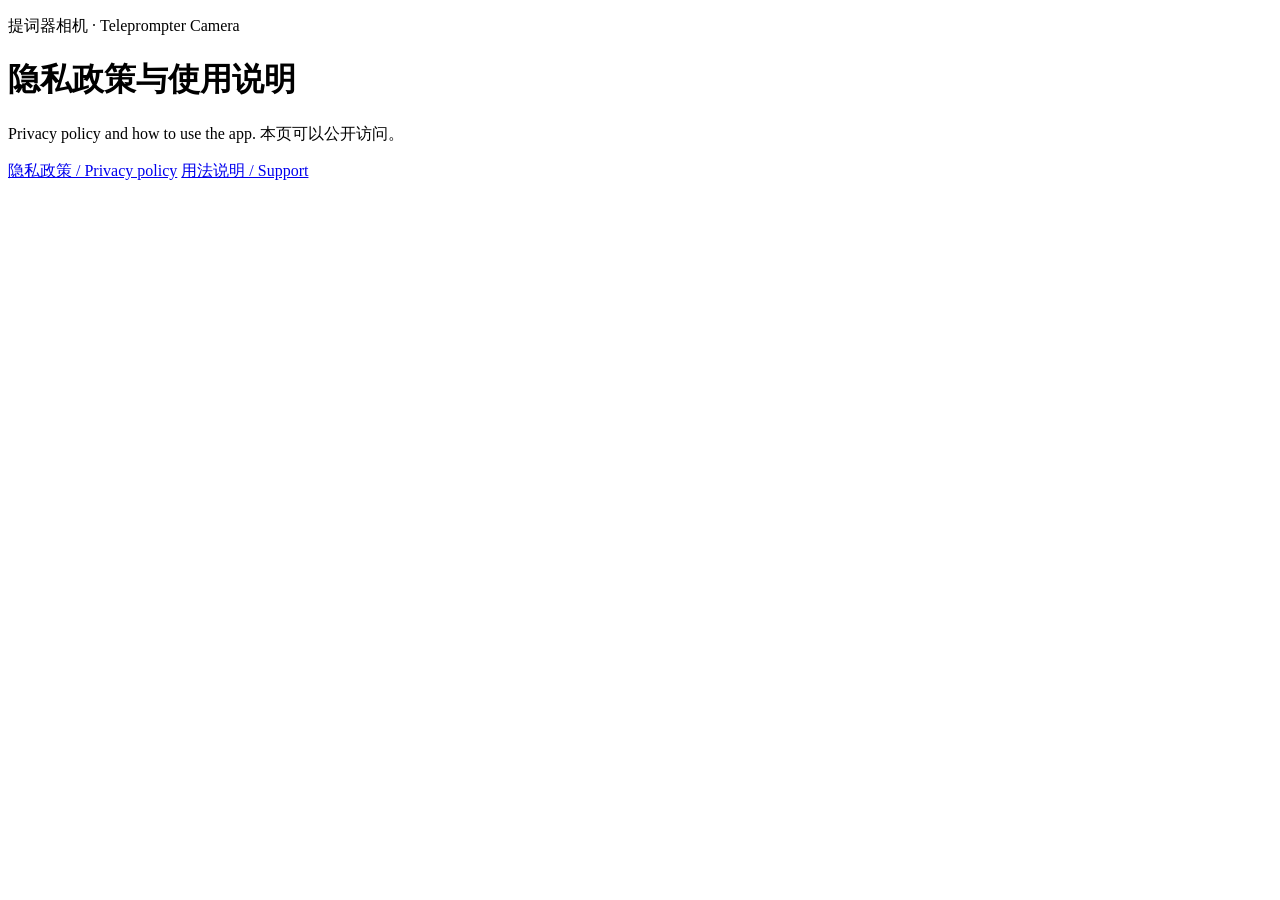
==== index.html @ 0a17b1ae "Add index.html" ====
<!DOCTYPE html>
<html lang="zh-Hans">
<head>
  <meta charset="utf-8">
  <meta name="viewport" content="width=device-width, initial-scale=1">
  <title>提词器相机 · Teleprompter Camera</title>
  <meta name="description" content="Privacy policy and support for 提词器相机 / Teleprompter Camera.">
  <link rel="stylesheet" href="site.css">
</head>
<body>
  <main>
    <p class="kicker">提词器相机 · Teleprompter Camera</p>
    <h1>隐私政策与使用说明</h1>
    <p class="lead">Privacy policy and how to use the app. 本页可以公开访问。</p>
    <div class="cards">
      <a href="privacy.html">隐私政策 / Privacy policy</a>
      <a href="support.html">用法说明 / Support</a>
    </div>
  </main>
</body>
</html>
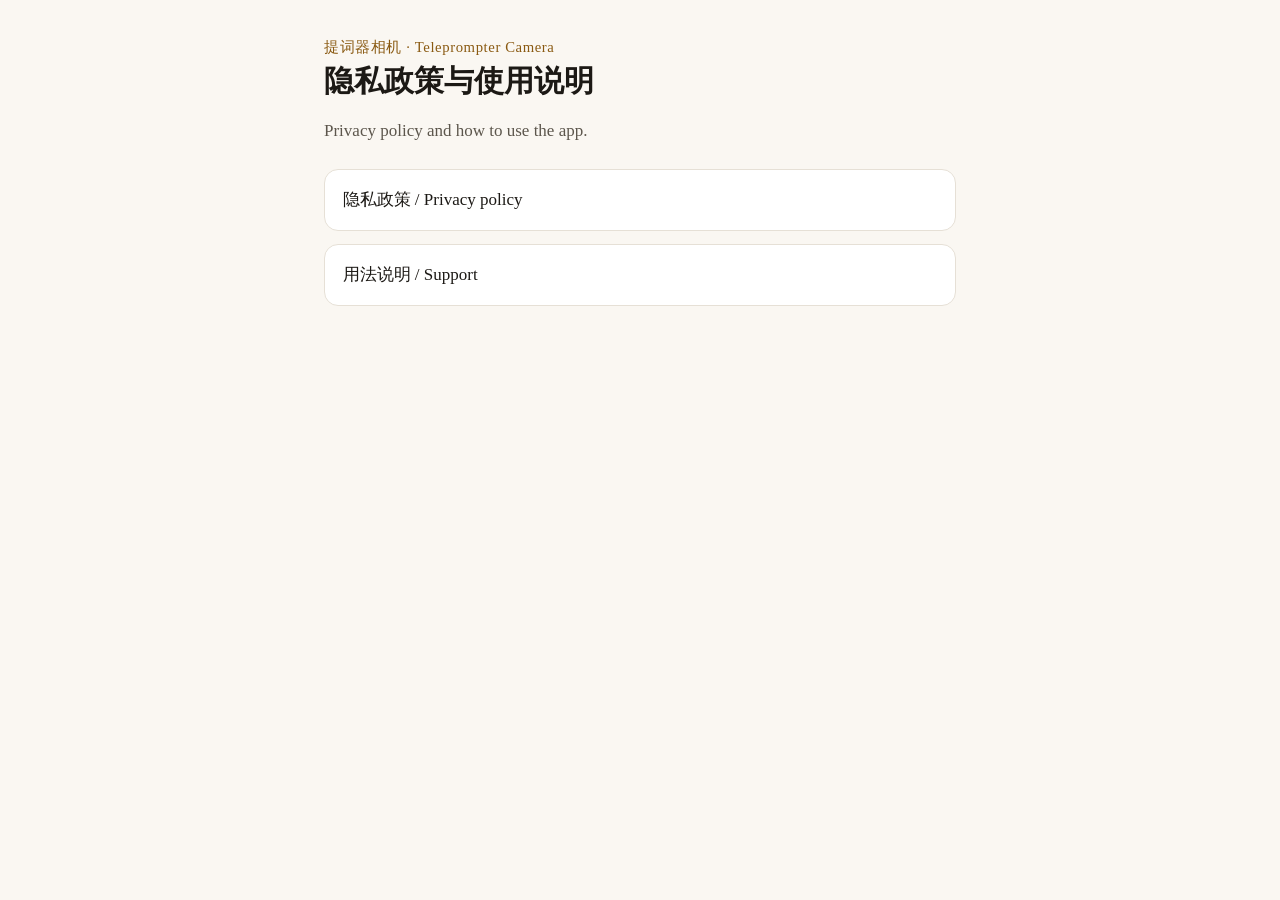
==== commit 8fea3163: "Use the email contact and remove public-page wording." ====
--- a/index.html
+++ b/index.html
@@ -11,7 +11,7 @@
   <main>
     <p class="kicker">提词器相机 · Teleprompter Camera</p>
     <h1>隐私政策与使用说明</h1>
-    <p class="lead">Privacy policy and how to use the app. 本页可以公开访问。</p>
+    <p class="lead">Privacy policy and how to use the app.</p>
     <div class="cards">
       <a href="privacy.html">隐私政策 / Privacy policy</a>
       <a href="support.html">用法说明 / Support</a>
--- a/site.css
+++ b/site.css
@@ -0,0 +1,47 @@
+:root {
+  color-scheme: light;
+  --ink: #1c1915;
+  --muted: #5c564c;
+  --line: #e6e0d6;
+  --paper: #faf7f2;
+  --amber: #8a5a12;
+}
+* { box-sizing: border-box; }
+body {
+  margin: 0;
+  background: var(--paper);
+  color: var(--ink);
+  font: 17px/1.65 "Songti SC", "Source Han Serif SC", Palatino, "Palatino Linotype", serif;
+}
+main { max-width: 42rem; margin: 0 auto; padding: 2.2rem 1.25rem 4rem; }
+h1 { font-size: 1.85rem; line-height: 1.25; margin: 0.2rem 0 0.8rem; }
+h2 { font-size: 1.2rem; margin: 2rem 0 0.5rem; }
+p, li { color: var(--ink); }
+.kicker { letter-spacing: 0.04em; color: var(--amber); font-size: 0.92rem; margin: 0; }
+.lead { color: var(--muted); }
+.bar { display: flex; gap: 0.6rem; align-items: center; margin: 1rem 0 1.4rem; }
+.bar a, .bar button {
+  font: inherit;
+  color: var(--ink);
+  background: white;
+  border: 1px solid var(--line);
+  border-radius: 999px;
+  padding: 0.25rem 0.8rem;
+  text-decoration: none;
+  cursor: pointer;
+}
+.bar .on { border-color: var(--amber); color: var(--amber); }
+.meta { color: var(--muted); font-size: 0.95rem; }
+.cards { display: grid; gap: 0.8rem; margin-top: 1.5rem; }
+.cards a {
+  display: block;
+  background: white;
+  border: 1px solid var(--line);
+  border-radius: 14px;
+  padding: 1rem 1.1rem;
+  color: var(--ink);
+  text-decoration: none;
+}
+ul { padding-left: 1.2rem; }
+li { margin: 0.35rem 0; }
+[hidden] { display: none !important; }
